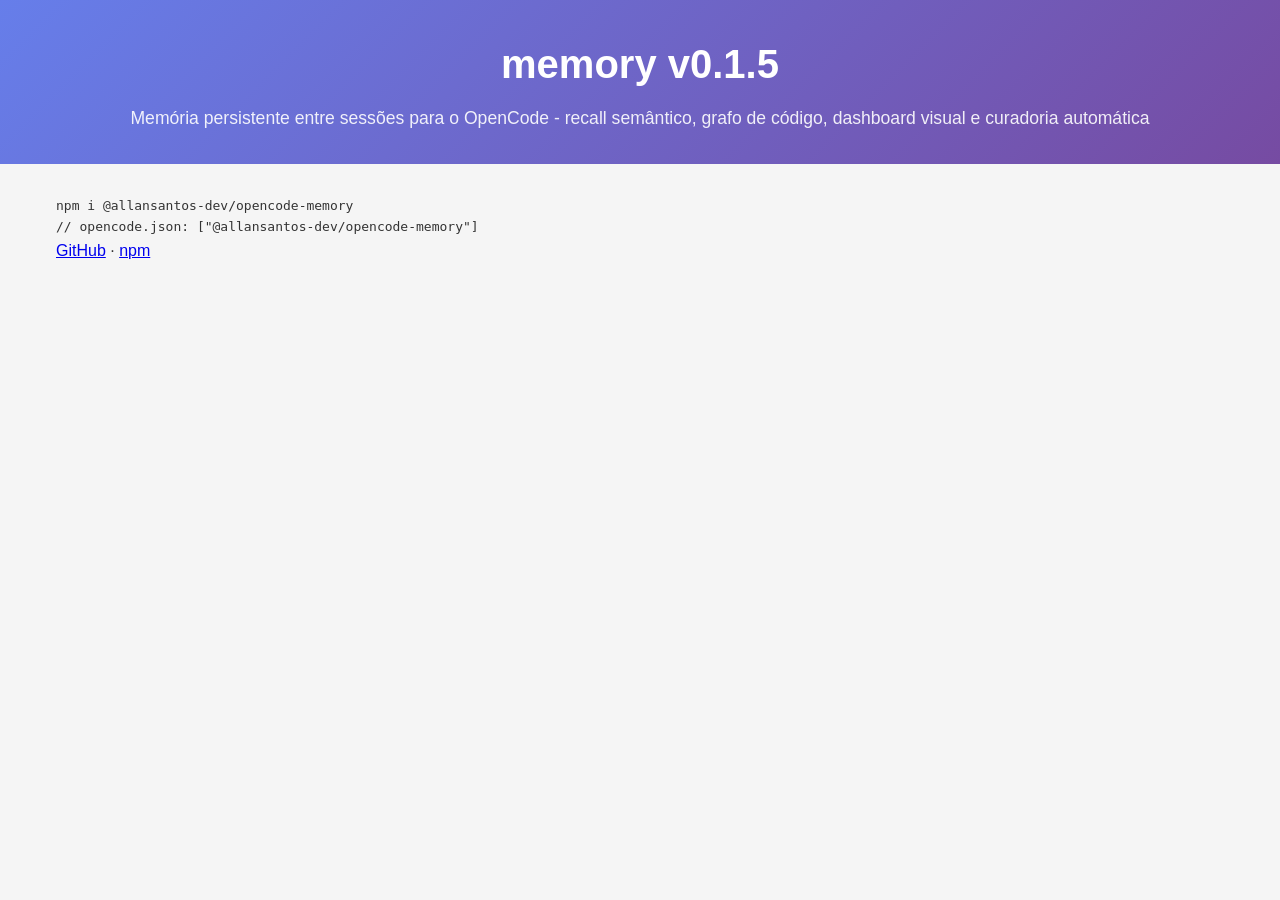
==== docs/p/memory/index.html @ a0b1eb66 "docs: vitrine com badge npm + p/memory + README npm install" ====
<!DOCTYPE html><html lang="pt-BR"><head><meta charset="UTF-8"><title>memory — opencode-marketplace</title><link rel="stylesheet" href="../../assets/styles.css"></head><body><header><h1>memory v0.1.5</h1><p>Memória persistente entre sessões para o OpenCode - recall semântico, grafo de código, dashboard visual e curadoria automática</p></header><main><pre><code>npm i @allansantos-dev/opencode-memory
// opencode.json: ["@allansantos-dev/opencode-memory"]</code></pre><p><a href="https://github.com/AllanSantos-DV/opencode-memory">GitHub</a> · <a href="https://www.npmjs.com/package/@allansantos-dev/opencode-memory">npm</a></p></main></body></html>
---- docs/assets/styles.css ----
* {
  margin: 0;
  padding: 0;
  box-sizing: border-box;
}

body {
  font-family: -apple-system, BlinkMacSystemFont, 'Segoe UI', Roboto, Oxygen, Ubuntu, Cantarell, sans-serif;
  line-height: 1.6;
  color: #333;
  background: #f5f5f5;
}

header {
  background: linear-gradient(135deg, #667eea 0%, #764ba2 100%);
  color: white;
  padding: 2rem;
  text-align: center;
}

header h1 {
  font-size: 2.5rem;
  margin-bottom: 0.5rem;
}

header p {
  font-size: 1.1rem;
  opacity: 0.9;
}

main {
  max-width: 1200px;
  margin: 2rem auto;
  padding: 0 1rem;
}

h2 {
  font-size: 1.8rem;
  margin-bottom: 1.5rem;
  color: #333;
}

.plugins-grid {
  display: grid;
  grid-template-columns: repeat(auto-fill, minmax(300px, 1fr));
  gap: 1.5rem;
}

.plugin-card {
  background: white;
  border-radius: 8px;
  padding: 1.5rem;
  box-shadow: 0 2px 4px rgba(0, 0, 0, 0.1);
  transition: transform 0.2s, box-shadow 0.2s;
}

.plugin-card:hover {
  transform: translateY(-2px);
  box-shadow: 0 4px 8px rgba(0, 0, 0, 0.15);
}

.plugin-card h3 {
  font-size: 1.3rem;
  margin-bottom: 0.5rem;
  color: #667eea;
}

.plugin-card p {
  color: #666;
  margin-bottom: 1rem;
  font-size: 0.95rem;
}

.plugin-meta {
  display: flex;
  gap: 0.5rem;
  margin-bottom: 1rem;
}

.version {
  background: #e8f5e9;
  color: #2e7d32;
  padding: 0.25rem 0.5rem;
  border-radius: 4px;
  font-size: 0.85rem;
}

.category {
  background: #e3f2fd;
  color: #1565c0;
  padding: 0.25rem 0.5rem;
  border-radius: 4px;
  font-size: 0.85rem;
}

.plugin-links {
  display: flex;
  gap: 1rem;
}

.plugin-links a {
  color: #667eea;
  text-decoration: none;
  font-weight: 500;
}

.plugin-links a:hover {
  text-decoration: underline;
}

footer {
  text-align: center;
  padding: 2rem;
  color: #666;
  border-top: 1px solid #eee;
  margin-top: 2rem;
}
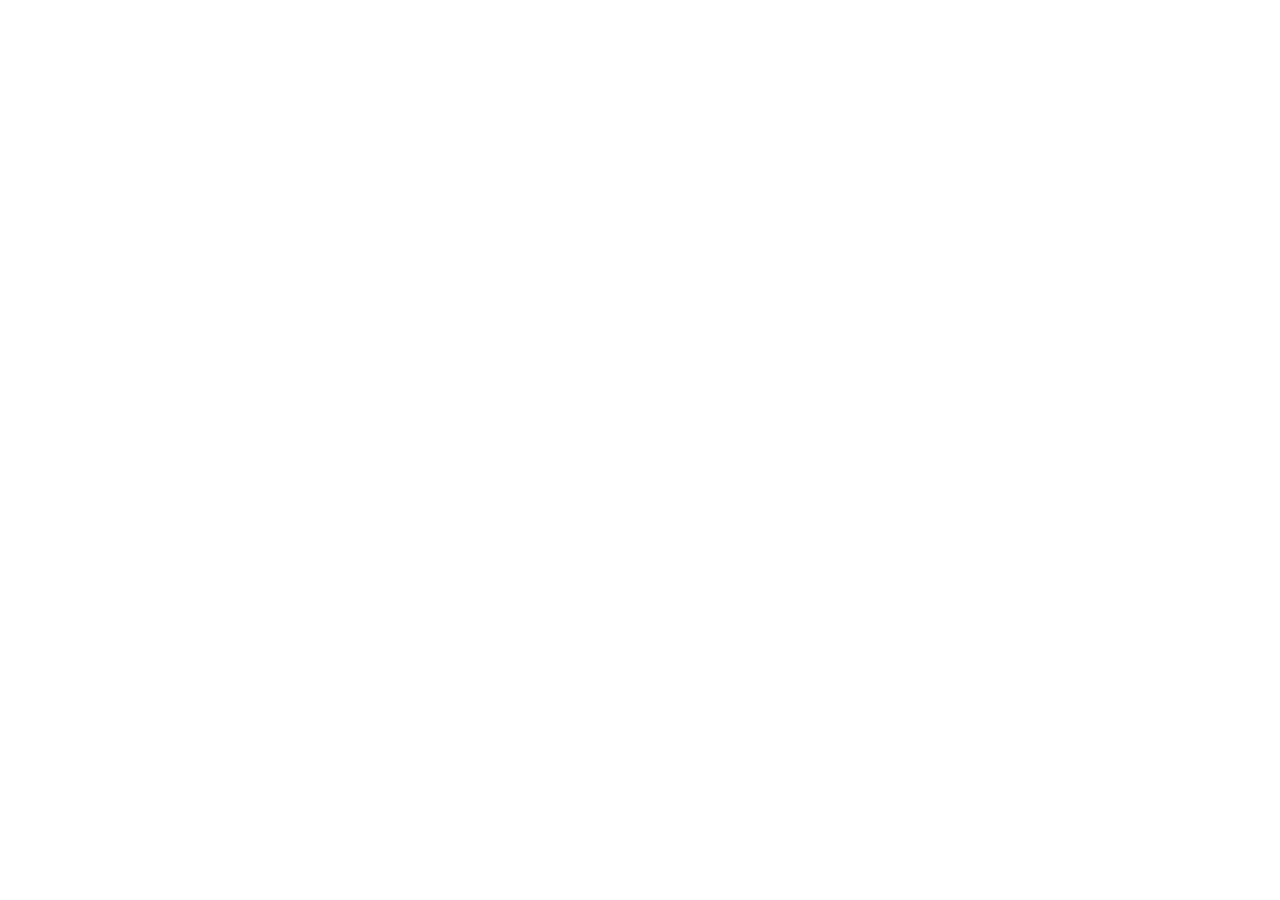
==== commit f96adcf2: "docs: vitrine Docs → Pages do plugin privado + p/memory redirect" ====
--- a/docs/p/memory/index.html
+++ b/docs/p/memory/index.html
@@ -1,2 +1 @@
-<!DOCTYPE html><html lang="pt-BR"><head><meta charset="UTF-8"><title>memory — opencode-marketplace</title><link rel="stylesheet" href="../../assets/styles.css"></head><body><header><h1>memory v0.1.5</h1><p>Memória persistente entre sessões para o OpenCode - recall semântico, grafo de código, dashboard visual e curadoria automática</p></header><main><pre><code>npm i @allansantos-dev/opencode-memory
-// opencode.json: ["@allansantos-dev/opencode-memory"]</code></pre><p><a href="https://github.com/AllanSantos-DV/opencode-memory">GitHub</a> · <a href="https://www.npmjs.com/package/@allansantos-dev/opencode-memory">npm</a></p></main></body></html>+<!DOCTYPE html><html lang="pt-BR"><head><meta charset="UTF-8"><meta http-equiv="refresh" content="0; url=https://allansantos-dv.github.io/opencode-memory/"><title>memory — opencode-marketplace</title><link rel="stylesheet" href="../../assets/styles.css"></head><body><p>Redirecionando para <a href="https://allansantos-dv.github.io/opencode-memory/">docs do plugin</a>...</p></body></html>
